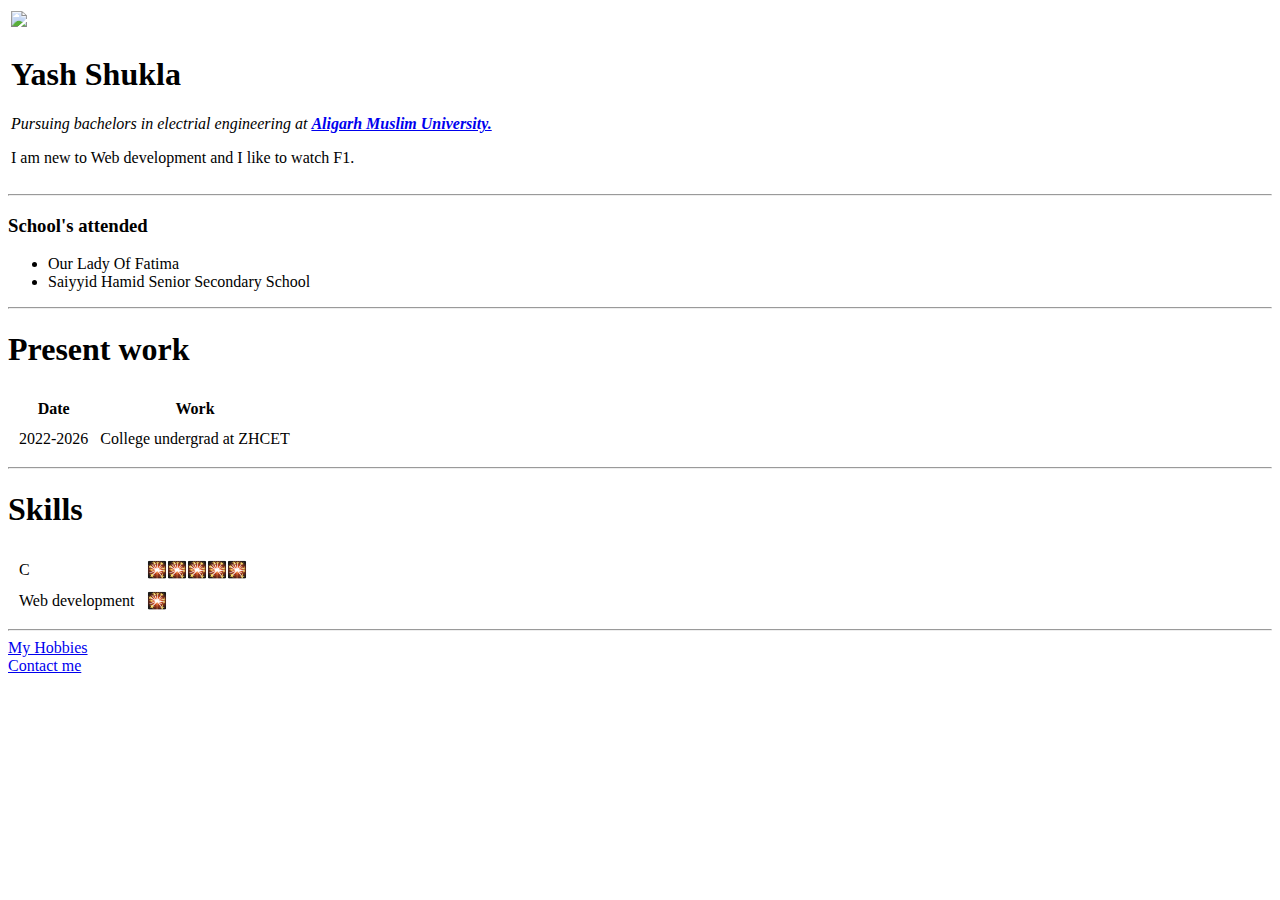
==== index.html @ 993318d7 "Add initial CV website files" ====
<!DOCTYPE html>
<html lang="en">
  <head>
    <meta charset="UTF-8">
    <title>Yash's personal site</title>
  </head>
  <body>
    <table>
      <tr>
        <td><img src="https://media.discordapp.net/attachments/697154089825468500/1087343528046231572/IMG_20230318_205141_406.jpg?width=400&height=400"></td>
      </tr>
      <tr>
        <td><h1>Yash Shukla</h1>
             <p><em>Pursuing bachelors in electrial engineering at <strong><a href="https://www.amu.ac.in/">Aligarh Muslim University.</a></strong></em></p>
             <p>I am new to Web development and I like to watch F1.</p></td>     
      </tr>
    </table>
    <hr>
    <h3>School's attended</h3>
    <ul>
      <li>Our Lady Of Fatima</li>
      <li>Saiyyid Hamid Senior Secondary School</li>
    </ul>
    <hr>
    <h1>Present work</h1>
    <table cellspacing="10">
      <thead>
        <tr>
          <th>Date</th>
          <th>Work</th>    
        </tr>
      </thead>
      <tr>
        <td>2022-2026</td>
        <td>College undergrad at ZHCET</td>
      </tr>
    </table>
    <hr>
    <h1>Skills</h1>
    <table cellspacing="10">
      <tr>
        <td>C</td>
        <td>🎇🎇🎇🎇🎇</td>
      </tr>
      <tr>  
        <td>Web development</td>
        <td>🎇</td>
      </tr>
    </table>
    <hr>
  <a href="hobbies.html">My Hobbies</a>
  <br>
  <a href="Contact.html">Contact me</a> 
  </body>
</html>
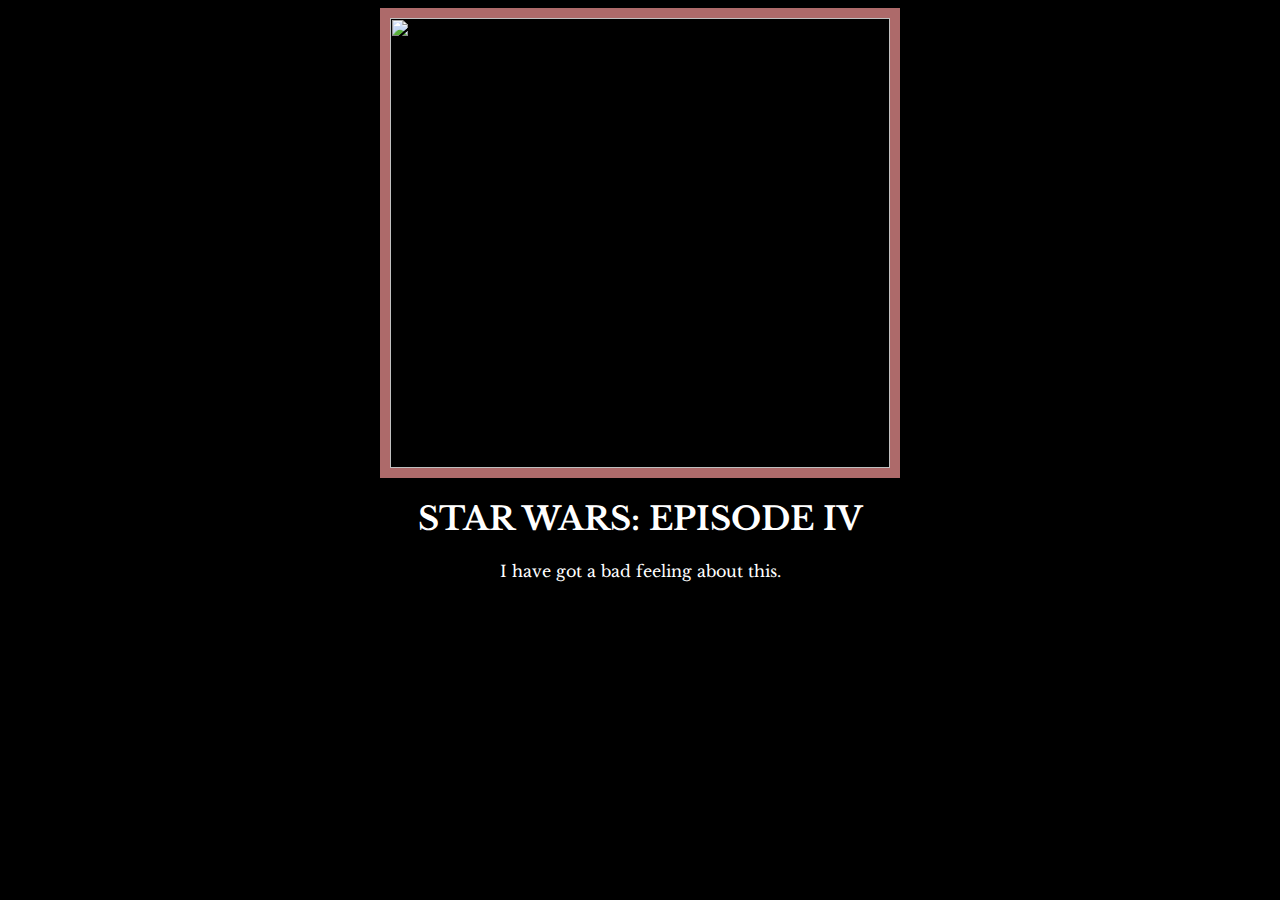
==== commit c48b612d: "Add files via upload" ====
--- a/index.html
+++ b/index.html
@@ -1,55 +1,20 @@
-<!DOCTYPE html>
-<html lang="en">
-  <head>
-    <meta charset="UTF-8">
-    <title>Yash's personal site</title>
-  </head>
-  <body>
-    <table>
-      <tr>
-        <td><img src="https://media.discordapp.net/attachments/697154089825468500/1087343528046231572/IMG_20230318_205141_406.jpg?width=400&height=400"></td>
-      </tr>
-      <tr>
-        <td><h1>Yash Shukla</h1>
-             <p><em>Pursuing bachelors in electrial engineering at <strong><a href="https://www.amu.ac.in/">Aligarh Muslim University.</a></strong></em></p>
-             <p>I am new to Web development and I like to watch F1.</p></td>     
-      </tr>
-    </table>
-    <hr>
-    <h3>School's attended</h3>
-    <ul>
-      <li>Our Lady Of Fatima</li>
-      <li>Saiyyid Hamid Senior Secondary School</li>
-    </ul>
-    <hr>
-    <h1>Present work</h1>
-    <table cellspacing="10">
-      <thead>
-        <tr>
-          <th>Date</th>
-          <th>Work</th>    
-        </tr>
-      </thead>
-      <tr>
-        <td>2022-2026</td>
-        <td>College undergrad at ZHCET</td>
-      </tr>
-    </table>
-    <hr>
-    <h1>Skills</h1>
-    <table cellspacing="10">
-      <tr>
-        <td>C</td>
-        <td>🎇🎇🎇🎇🎇</td>
-      </tr>
-      <tr>  
-        <td>Web development</td>
-        <td>🎇</td>
-      </tr>
-    </table>
-    <hr>
-  <a href="hobbies.html">My Hobbies</a>
-  <br>
-  <a href="Contact.html">Contact me</a> 
-  </body>
-</html>+<!DOCTYPE html>
+<html lang="en">
+<head>
+<meta charset="UTF-8">
+<title>CSS project 2</title>
+<link rel="stylesheet" href="./style.css">
+<link rel="preconnect" href="https://fonts.googleapis.com">
+<link rel="preconnect" href="https://fonts.gstatic.com" crossorigin>
+<link href="https://fonts.googleapis.com/css2?family=Libre+Baskerville&display=swap" rel="stylesheet">
+</head>
+<body>
+<div id="first">
+<img id="second" src="C:\Users\lenovo\Desktop\Web Development\6.4 Motivation Meme Project\assets\images\epic-duel-artwork.webp" />
+<h1>Star Wars: Episode IV</h1>
+<p>I have got a bad feeling about this.</p>
+</div>
+</body>
+
+
+</html>
--- a/style.css
+++ b/style.css
@@ -0,0 +1,21 @@
+body {
+    background-color:black;
+}
+h1 {
+    text-transform: uppercase;
+    font-size: 2rem;
+  }
+#first {
+    width: 50%;
+    margin-left: 25%;
+    margin-top: 0px;
+    color: white;
+    font-family: "Libre Baskerville", serif;
+    text-align: center;
+  }
+#second {
+    border: 10px solid #ad6a6a;
+    width: 500px;
+    height: 450px;
+  }
+  
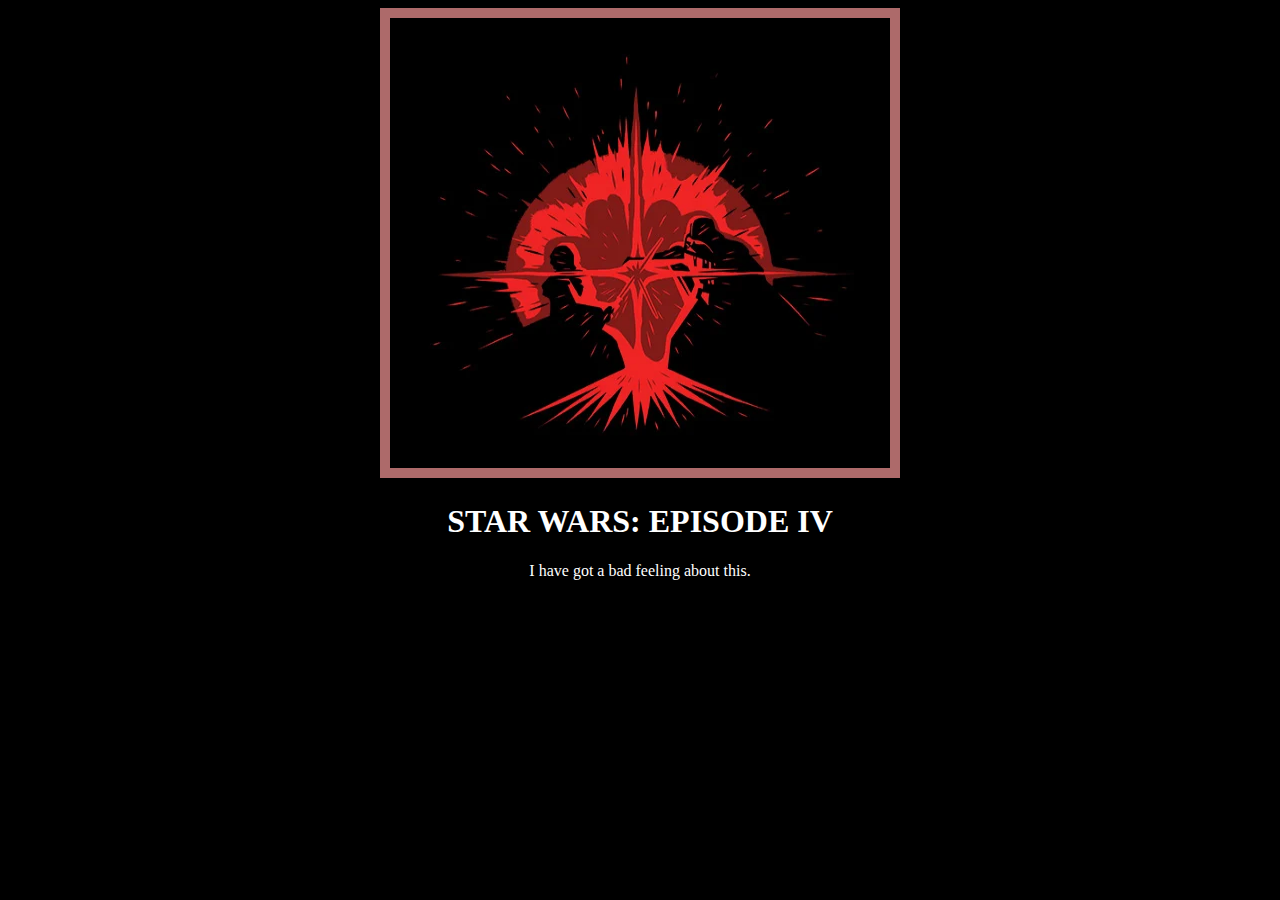
==== commit 2ff93128: "Add files via upload" ====
--- a/index.html
+++ b/index.html
@@ -6,11 +6,11 @@
 <link rel="stylesheet" href="./style.css">
 <link rel="preconnect" href="https://fonts.googleapis.com">
 <link rel="preconnect" href="https://fonts.gstatic.com" crossorigin>
-<link href="https://fonts.googleapis.com/css2?family=Libre+Baskerville&display=swap" rel="stylesheet">
+<link href="C:\Users\lenovo\Desktop\Web Development\6.4 Motivation Meme Project\assets\images\epic-duel-artwork.webp" rel="stylesheet">
 </head>
 <body>
 <div id="first">
-<img id="second" src="C:\Users\lenovo\Desktop\Web Development\6.4 Motivation Meme Project\assets\images\epic-duel-artwork.webp" />
+<img id="second" src="./assets/images/epic-duel-artwork.webp" />
 <h1>Star Wars: Episode IV</h1>
 <p>I have got a bad feeling about this.</p>
 </div>
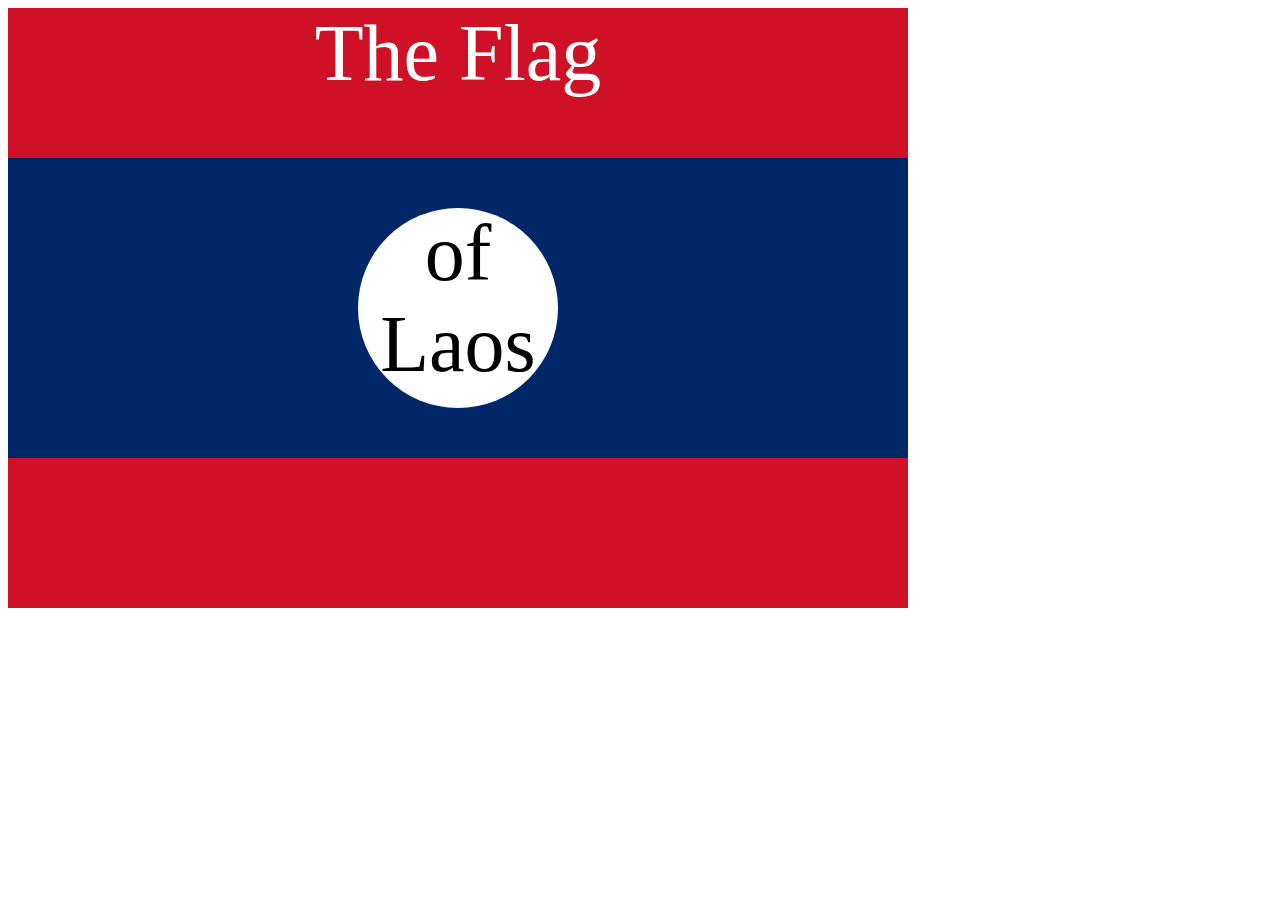
==== commit af19bf6b: "Add files via upload" ====
--- a/index.html
+++ b/index.html
@@ -1,20 +1,66 @@
 <!DOCTYPE html>
 <html lang="en">
+
 <head>
-<meta charset="UTF-8">
-<title>CSS project 2</title>
-<link rel="stylesheet" href="./style.css">
-<link rel="preconnect" href="https://fonts.googleapis.com">
-<link rel="preconnect" href="https://fonts.gstatic.com" crossorigin>
-<link href="C:\Users\lenovo\Desktop\Web Development\6.4 Motivation Meme Project\assets\images\epic-duel-artwork.webp" rel="stylesheet">
+  <meta charset="UTF-8">
+  <title>CSS Flag Project</title>
+  <style>
+    /* Write your CSS Code here */
+  .flag {
+    background-color: rgb(206, 17, 38);
+    width: 900px;
+    height: 600px;
+    position: relative;
+  }
+  .flag>div {
+    background-color:rgb(0, 40, 104);
+    width: 900px;
+    height: 300px;
+    top: 150px;
+    position:absolute;
+  }
+  .flag>div>div {
+    background-color:white;
+    border-radius: 100px;
+    height: 200px;
+    width: 200px;
+    position:absolute;
+    left: 350px;
+    top: 50px;
+  }
+  p {
+    font-size: 5rem;
+    text-align: center;
+    color: white;
+    padding: 0;
+    margin: 0;
+  }
+  .flag>div div p {
+    color:black;
+  }
+  
+  </style>
 </head>
+
+<!-- 
+  IMPORTANT! Do not change any HTML
+Don't add any classes/ids/elements 
+Use what you know about combining selectors 
+and CSS specificity instead.
+Hint 1: The flag is 900px by 600px and the circle is 200px by 200px.
+Hint 2: You can use CSS inspection to get the colors from
+https://appbrewery.github.io/flag-of-laos/
+-->
+
 <body>
-<div id="first">
-<img id="second" src="./assets/images/epic-duel-artwork.webp" />
-<h1>Star Wars: Episode IV</h1>
-<p>I have got a bad feeling about this.</p>
-</div>
+  <div class="flag">
+    <p>The Flag</p>
+    <div>
+      <div>
+        <p>of Laos</p>
+      </div>
+    </div>
+  </div>
 </body>
 
-
-</html>
+</html>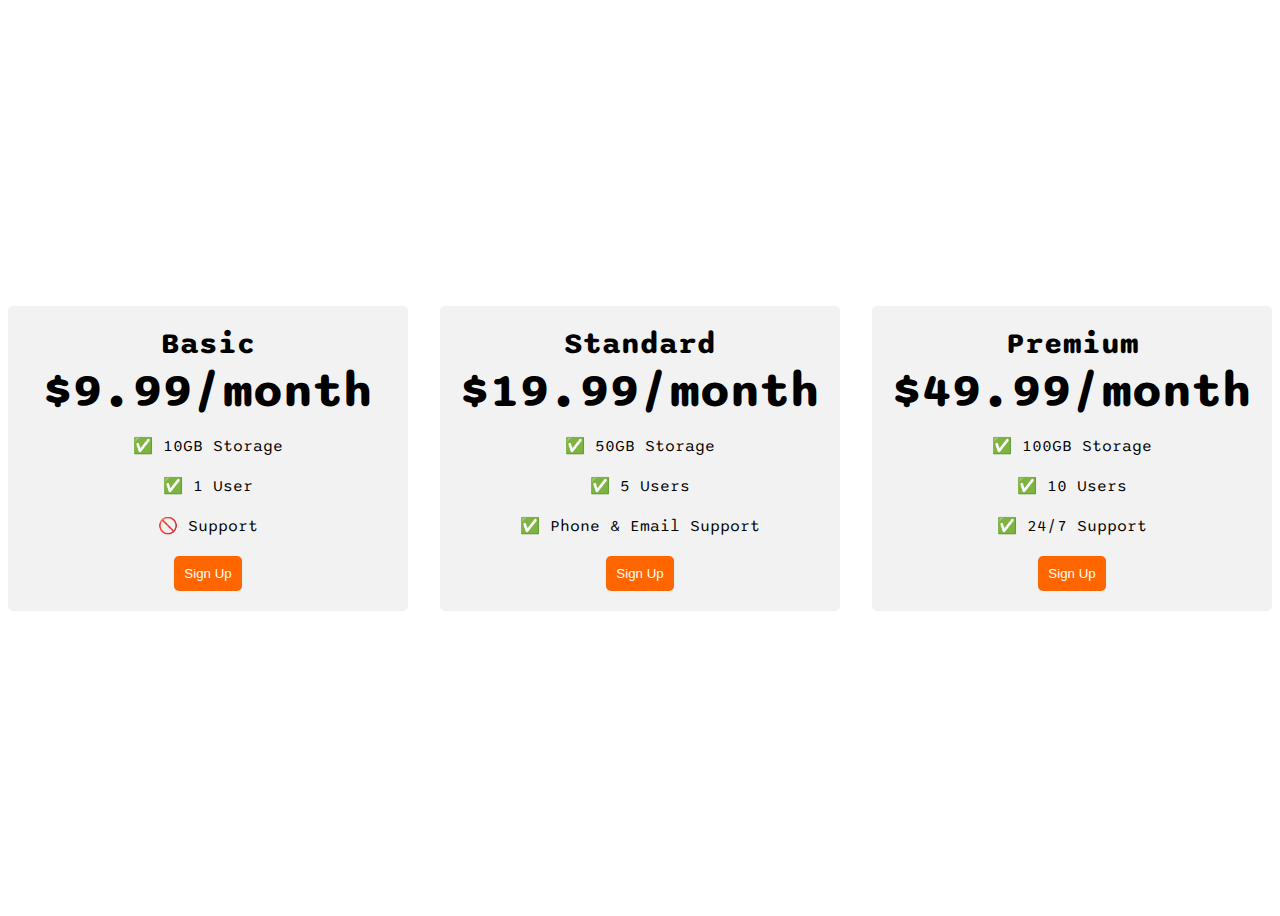
==== commit cf3731d3: "Add files via upload" ====
--- a/index.html
+++ b/index.html
@@ -1,66 +1,103 @@
 <!DOCTYPE html>
-<html lang="en">
+<html>
 
 <head>
-  <meta charset="UTF-8">
-  <title>CSS Flag Project</title>
+  <title>Flexbox Pricing Table</title>
+  <link rel="preconnect" href="https://fonts.googleapis.com">
+  <link rel="preconnect" href="https://fonts.gstatic.com" crossorigin>
+  <link href="https://fonts.googleapis.com/css2?family=Sono:wght@400;700&display=swap" rel="stylesheet">
   <style>
-    /* Write your CSS Code here */
-  .flag {
-    background-color: rgb(206, 17, 38);
-    width: 900px;
-    height: 600px;
-    position: relative;
-  }
-  .flag>div {
-    background-color:rgb(0, 40, 104);
-    width: 900px;
-    height: 300px;
-    top: 150px;
-    position:absolute;
-  }
-  .flag>div>div {
-    background-color:white;
-    border-radius: 100px;
-    height: 200px;
-    width: 200px;
-    position:absolute;
-    left: 350px;
-    top: 50px;
-  }
-  p {
-    font-size: 5rem;
-    text-align: center;
-    color: white;
-    padding: 0;
-    margin: 0;
-  }
-  .flag>div div p {
-    color:black;
-  }
+    body {
+      font-family: 'Sono', sans-serif;
+    }
+    .pricing-container {
+      display:flex;
+      justify-content: center;
+      align-items: center;
+      height: 100vh;
+      gap:2rem;
+    }
+    .pricing-plan {
+      flex: 1;
+      background-color: #f2f2f2;
+      padding: 20px;
+      border-radius: 5px;
+      text-align: center;
+    }
+    .plan-button {
+      background-color: #ff6600;
+      color:white;
+      border:#ff6600;
+      border-radius: 5px;
+      padding:10px;
+    }
+    .plan-title {
+      text-align: center;
+      font-weight: bolder;
+      font-size: 30px;
+      color: #000000;
+    }
+    .plan-price {
+      text-align: center;
+      font-weight: bolder;
+      font-size: 3rem;
+    }
+    .plan-features {
+      list-style: none;
+      text-align: center;
+      padding: 0;
+    }
+    .plan-features li{
+      margin-bottom: 20px;
+    }
   
+
+
+    /* Hint: What can you do with a media query and flexbox? */
+    @media (max-width: 1250px) {
+      .pricing-container {
+        flex-direction: column;
+        height: 100%;
+      }
+      
+    }
   </style>
 </head>
 
-<!-- 
-  IMPORTANT! Do not change any HTML
-Don't add any classes/ids/elements 
-Use what you know about combining selectors 
-and CSS specificity instead.
-Hint 1: The flag is 900px by 600px and the circle is 200px by 200px.
-Hint 2: You can use CSS inspection to get the colors from
-https://appbrewery.github.io/flag-of-laos/
--->
-
 <body>
-  <div class="flag">
-    <p>The Flag</p>
-    <div>
-      <div>
-        <p>of Laos</p>
-      </div>
+  <div class="pricing-container">
+    <div class="pricing-plan">
+      <div class="plan-title">Basic</div>
+      <div class="plan-price">$9.99/month</div>
+      <ul class="plan-features">
+        <li>✅ 10GB Storage</li>
+        <li>✅ 1 User</li>
+        <li>🚫 Support</li>
+      </ul>
+      <button class="plan-button">Sign Up</a>
+    </div>
+    <div class="pricing-plan">
+      <div class="plan-title">Standard</div>
+      <div class="plan-price">$19.99/month</div>
+      <ul class="plan-features">
+        <li>✅ 50GB Storage</li>
+        <li>✅ 5 Users</li>
+        <li>✅ Phone &amp; Email Support</li>
+      </ul>
+      <button class="plan-button">Sign Up</a>
+    </div>
+    <div class="pricing-plan">
+      <div class="plan-title">Premium</div>
+      <div class="plan-price">$49.99/month</div>
+      <ul class="plan-features">
+        <li>✅ 100GB Storage</li>
+        <li>✅ 10 Users</li>
+        <li>✅ 24/7 Support</li>
+      </ul>
+      <button class="plan-button">Sign Up</a>
     </div>
   </div>
+
 </body>
 
 </html>